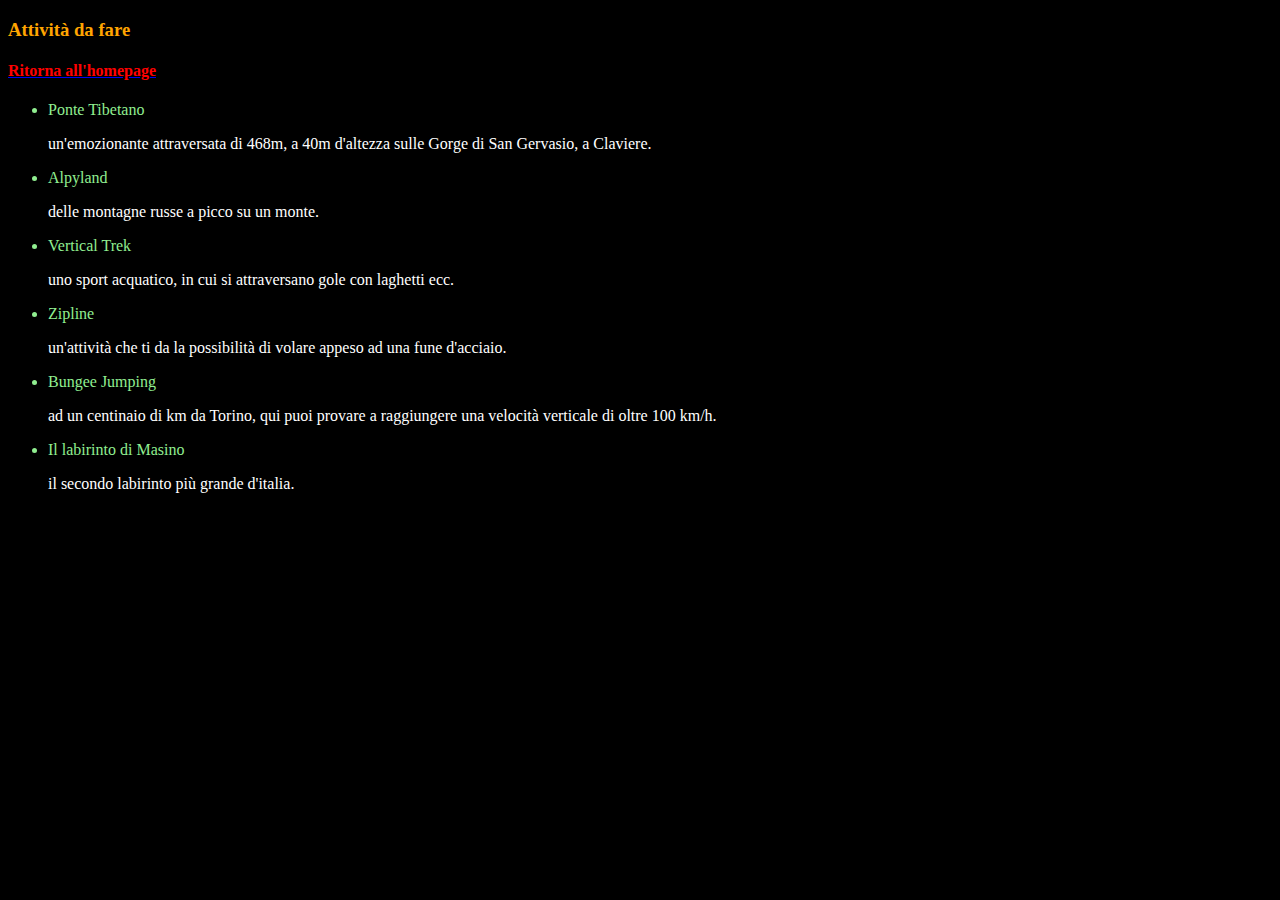
==== attivita.html @ c5121fee "link" ====
<!DOCTYPE html>
<html lang="it">
    <head>
        <meta charset="utf-8">
        <title>Attività</title>
        <style>
            body {
                background-color: black;
            }
            h3 {
                color: orange; text-align: left;
            }
            h4 {
                color: red; text-align: left;
            }
            p {
                color: white; text-align: left;
            }
            li {
                color: lightgreen; text-align: left;
            }
        </style>
    </head>
    <body>
        <h3> Attività da fare</h3>
        <a href="C:\Users\User\OneDrive\Desktop\lavoroinfo1\homepage.html"><h4>Ritorna all'homepage</h4></a>
            <ul>
                <li>Ponte Tibetano<p> un'emozionante attraversata di 468m, a 40m d'altezza sulle Gorge di San Gervasio, a Claviere.</p></li>
                <li>Alpyland<p> delle montagne russe a picco su un monte.</p></li>
                <li>Vertical Trek<p> uno sport acquatico, in cui si attraversano gole con laghetti ecc.</p></li>
                <li>Zipline<p> un'attività che ti da la possibilità di volare appeso ad una fune d'acciaio.</p></li>
                <li>Bungee Jumping<p> ad un centinaio di km da Torino, qui puoi provare a raggiungere una velocità verticale di oltre 100 km/h.</p></li>
                <li>Il labirinto di Masino<p> il secondo labirinto più grande d'italia.</p></li>
            </ul>
    </body>

</html>
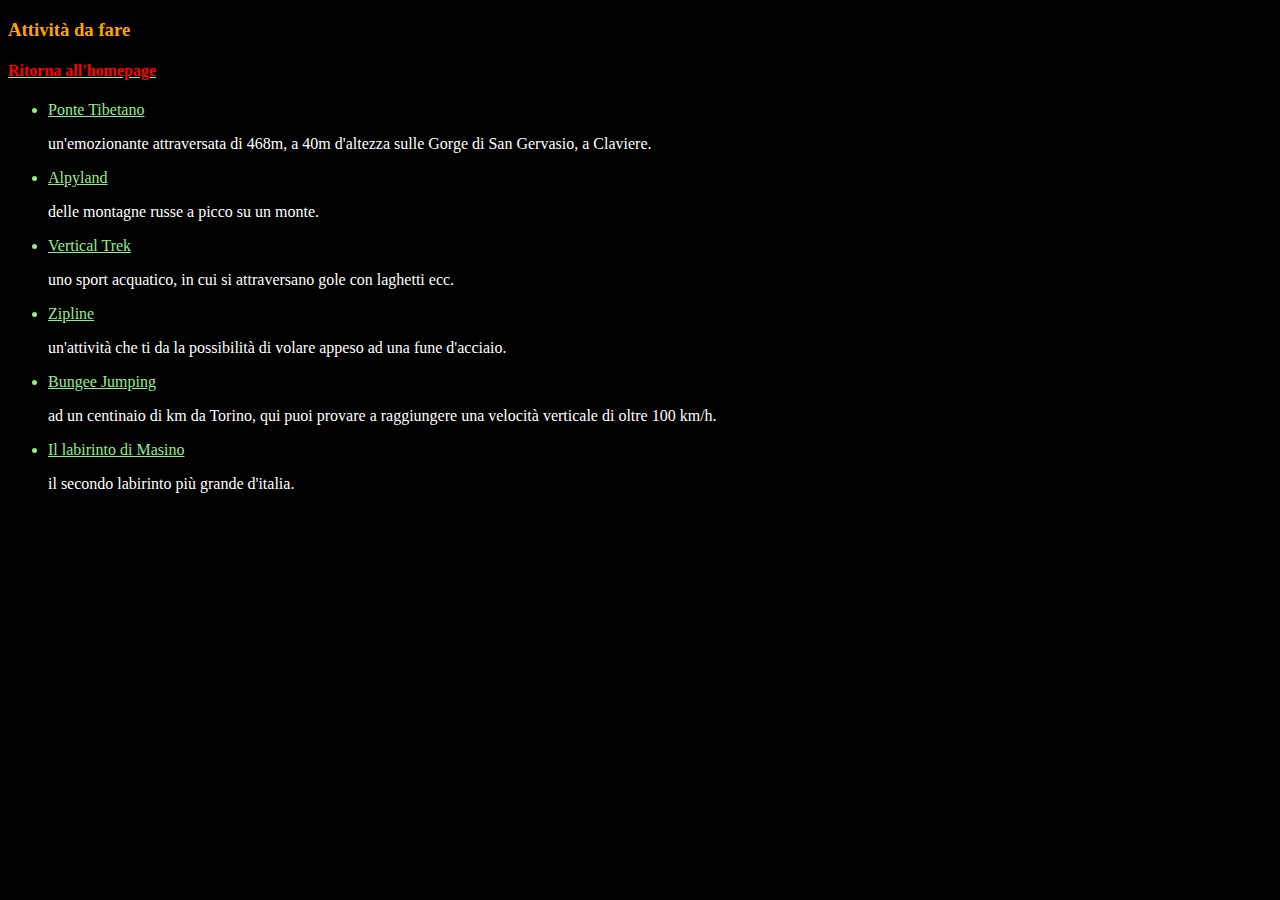
==== commit 6a9a3eeb: "." ====
--- a/attivita.html
+++ b/attivita.html
@@ -19,18 +19,21 @@
             li {
                 color: lightgreen; text-align: left;
             }
+            a {
+                color: lightgreen; text-align: left;
+            }
         </style>
     </head>
     <body>
         <h3> Attività da fare</h3>
         <a href="C:\Users\User\OneDrive\Desktop\lavoroinfo1\homepage.html"><h4>Ritorna all'homepage</h4></a>
             <ul>
-                <li>Ponte Tibetano<p> un'emozionante attraversata di 468m, a 40m d'altezza sulle Gorge di San Gervasio, a Claviere.</p></li>
-                <li>Alpyland<p> delle montagne russe a picco su un monte.</p></li>
-                <li>Vertical Trek<p> uno sport acquatico, in cui si attraversano gole con laghetti ecc.</p></li>
-                <li>Zipline<p> un'attività che ti da la possibilità di volare appeso ad una fune d'acciaio.</p></li>
-                <li>Bungee Jumping<p> ad un centinaio di km da Torino, qui puoi provare a raggiungere una velocità verticale di oltre 100 km/h.</p></li>
-                <li>Il labirinto di Masino<p> il secondo labirinto più grande d'italia.</p></li>
+                <li><a href="https://www.google.com/maps/place/Ponte+Tibetano+Cesana+Claviere/@44.9408808,6.7573478,15z/data=!4m6!3m5!1s0x4789e7dcbb6d06e7:0x9a99729a1ea9828a!8m2!3d44.9408808!4d6.7573478!16s%2Fg%2F11bwdt63c3?entry=ttu">Ponte Tibetano</a><p> un'emozionante attraversata di 468m, a 40m d'altezza sulle Gorge di San Gervasio, a Claviere.</p></li>
+                <li><a href="https://www.google.com/maps/place/Alpyland/@45.8812875,8.4515868,17z/data=!3m1!4b1!4m6!3m5!1s0x47860abc21fcdd31:0x48f7406c40e538ab!8m2!3d45.8812838!4d8.4541617!16s%2Fg%2F1v26kzw6?entry=ttu">Alpyland</a><p> delle montagne russe a picco su un monte.</p></li>
+                <li><a href="https://www.google.com/maps/place/Waterfall+Trek+Canyoning/@45.9857274,8.1233692,17z/data=!3m1!4b1!4m6!3m5!1s0x478f55c93c920e95:0x6bfdaed318abdf6b!8m2!3d45.9857237!4d8.1259441!16s%2Fg%2F11fkqlx_wp?entry=ttu">Vertical Trek</a><p> uno sport acquatico, in cui si attraversano gole con laghetti ecc.</p></li>
+                <li><a href="https://www.google.com/maps/place/Lago+Maggiore+Zipline/@46.0145898,8.5902753,15z/data=!4m10!1m2!2m1!1sLago+Maggiore+Zipline+!3m6!1s0x4785dc83bf11555b:0x36fc7048d418a7bb!8m2!3d46.006476!4d8.6002446!15sChVMYWdvIE1hZ2dpb3JlIFppcGxpbmVaFyIVbGFnbyBtYWdnaW9yZSB6aXBsaW5lkgEKdGhlbWVfcGFya-ABAA!16s%2Fg%2F11c3mq86l2?entry=ttu">Zipline</a><p> un'attività che ti da la possibilità di volare appeso ad una fune d'acciaio.</p></li>
+                <li><a href="https://www.google.com/maps/place/Bungee+Center+Veglio/@45.6442374,8.1150865,17z/data=!3m1!4b1!4m6!3m5!1s0x47861f3b29ccc239:0xfe9dc2d4aba49cf2!8m2!3d45.6442337!4d8.1176614!16s%2Fg%2F11f3qy6bzt?entry=ttu">Bungee Jumping</a><p> ad un centinaio di km da Torino, qui puoi provare a raggiungere una velocità verticale di oltre 100 km/h.</p></li>
+                <li><a href="https://www.google.com/maps/place/Castello+e+Parco+di+Masino/@45.3926294,7.9560587,18z/data=!4m10!1m2!2m1!1slabirinto+di+masino!3m6!1s0x478881fb70f37043:0x8080a1280fdf9528!8m2!3d45.3919142!4d7.9592553!15sChNsYWJpcmludG8gZGkgbWFzaW5vWhUiE2xhYmlyaW50byBkaSBtYXNpbm-SAQZjYXN0bGWaASNDaFpEU1VoTk1HOW5TMFZKUTBGblNVTlBhMkZxU1VObkVBReABAA!16s%2Fg%2F1216xb_m?entry=ttu">Il labirinto di Masino</a><p> il secondo labirinto più grande d'italia.</p></li>
             </ul>
     </body>
 
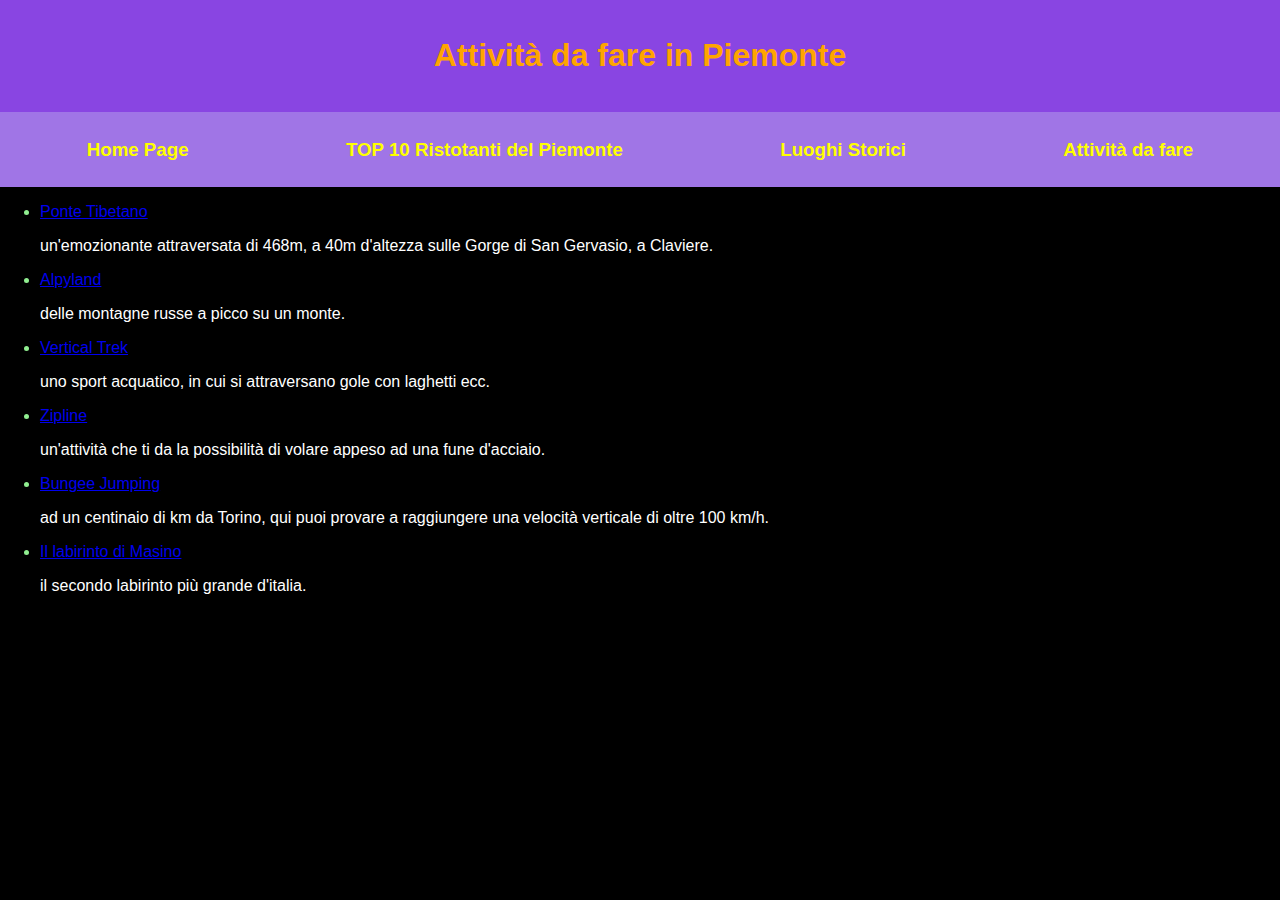
==== commit 8e9b734a: "stile css" ====
--- a/attivita.html
+++ b/attivita.html
@@ -3,35 +3,49 @@
     <head>
         <meta charset="utf-8">
         <title>Attività</title>
-        <style>
-            body {
-                background-color: black;
-            }
-            h3 {
-                color: orange; text-align: left;
-            }
-            h4 {
-                color: red; text-align: left;
-            }
-            p {
-                color: white; text-align: left;
-            }
-            li {
-                color: lightgreen; text-align: left;
-            }
-            a {
-                color: lightgreen; text-align: left;
-            }
-        </style>
+        <link rel="stylesheet" href="stile.css">
     </head>
     <body>
-        <h3> Attività da fare</h3>
-        <a href="C:\Users\User\OneDrive\Desktop\lavoroinfo1\homepage.html"><h4>Ritorna all'homepage</h4></a>
+        <header>
+            <h1 align="middle">Attività da fare in Piemonte</img></h1>
+        </header>
+        <nav>
+            <a href="index.html"><h3>Home Page</h3>
+            <a href="ristoranti.html"><h3>TOP 10 Ristotanti del Piemonte</h3></a>
+            <a href="luoghistorici.html"><h3>Luoghi Storici</h3></a>
+            <a href="attivita.html"><h3>Attività da fare</h3>
+               
+    </nav>
+        
+        
             <ul>
-                <li><a href="https://www.google.com/maps/place/Ponte+Tibetano+Cesana+Claviere/@44.9408808,6.7573478,15z/data=!4m6!3m5!1s0x4789e7dcbb6d06e7:0x9a99729a1ea9828a!8m2!3d44.9408808!4d6.7573478!16s%2Fg%2F11bwdt63c3?entry=ttu">Ponte Tibetano</a><p> un'emozionante attraversata di 468m, a 40m d'altezza sulle Gorge di San Gervasio, a Claviere.</p></li>
-                <li><a href="https://www.google.com/maps/place/Alpyland/@45.8812875,8.4515868,17z/data=!3m1!4b1!4m6!3m5!1s0x47860abc21fcdd31:0x48f7406c40e538ab!8m2!3d45.8812838!4d8.4541617!16s%2Fg%2F1v26kzw6?entry=ttu">Alpyland</a><p> delle montagne russe a picco su un monte.</p></li>
-                <li><a href="https://www.google.com/maps/place/Waterfall+Trek+Canyoning/@45.9857274,8.1233692,17z/data=!3m1!4b1!4m6!3m5!1s0x478f55c93c920e95:0x6bfdaed318abdf6b!8m2!3d45.9857237!4d8.1259441!16s%2Fg%2F11fkqlx_wp?entry=ttu">Vertical Trek</a><p> uno sport acquatico, in cui si attraversano gole con laghetti ecc.</p></li>
-                <li><a href="https://www.google.com/maps/place/Lago+Maggiore+Zipline/@46.0145898,8.5902753,15z/data=!4m10!1m2!2m1!1sLago+Maggiore+Zipline+!3m6!1s0x4785dc83bf11555b:0x36fc7048d418a7bb!8m2!3d46.006476!4d8.6002446!15sChVMYWdvIE1hZ2dpb3JlIFppcGxpbmVaFyIVbGFnbyBtYWdnaW9yZSB6aXBsaW5lkgEKdGhlbWVfcGFya-ABAA!16s%2Fg%2F11c3mq86l2?entry=ttu">Zipline</a><p> un'attività che ti da la possibilità di volare appeso ad una fune d'acciaio.</p></li>
+                <li>
+                    <a href="https://www.google.com/maps/place/Ponte+Tibetano+Cesana+Claviere/@44.9408808,6.7573478,15z/data=!4m6!3m5!1s0x4789e7dcbb6d06e7:0x9a99729a1ea9828a!8m2!3d44.9408808!4d6.7573478!16s%2Fg%2F11bwdt63c3?entry=ttu">
+                        Ponte Tibetano
+                    </a>
+                        <p> un'emozionante attraversata di 468m, a 40m d'altezza sulle Gorge di San Gervasio, a Claviere.
+
+                        </p>
+                </li>
+                <li>
+                    <a href="https://www.google.com/maps/place/Alpyland/@45.8812875,8.4515868,17z/data=!3m1!4b1!4m6!3m5!1s0x47860abc21fcdd31:0x48f7406c40e538ab!8m2!3d45.8812838!4d8.4541617!16s%2Fg%2F1v26kzw6?entry=ttu">
+                        Alpyland
+                    </a>
+                        <p> delle montagne russe a picco su un monte.
+                        </p>
+                </li>
+                <li>
+                    <a href="https://www.google.com/maps/place/Waterfall+Trek+Canyoning/@45.9857274,8.1233692,17z/data=!3m1!4b1!4m6!3m5!1s0x478f55c93c920e95:0x6bfdaed318abdf6b!8m2!3d45.9857237!4d8.1259441!16s%2Fg%2F11fkqlx_wp?entry=ttu">
+                        Vertical Trek
+                    </a>
+                        <p> 
+                            uno sport acquatico, in cui si attraversano gole con laghetti ecc.
+                        </p>
+                </li>
+                <li>
+                    <a href="https://www.google.com/maps/place/Lago+Maggiore+Zipline/@46.0145898,8.5902753,15z/data=!4m10!1m2!2m1!1sLago+Maggiore+Zipline+!3m6!1s0x4785dc83bf11555b:0x36fc7048d418a7bb!8m2!3d46.006476!4d8.6002446!15sChVMYWdvIE1hZ2dpb3JlIFppcGxpbmVaFyIVbGFnbyBtYWdnaW9yZSB6aXBsaW5lkgEKdGhlbWVfcGFya-ABAA!16s%2Fg%2F11c3mq86l2?entry=ttu">
+                        Zipline
+                    </a><p> un'attività che ti da la possibilità di volare appeso ad una fune d'acciaio.</p></li>
                 <li><a href="https://www.google.com/maps/place/Bungee+Center+Veglio/@45.6442374,8.1150865,17z/data=!3m1!4b1!4m6!3m5!1s0x47861f3b29ccc239:0xfe9dc2d4aba49cf2!8m2!3d45.6442337!4d8.1176614!16s%2Fg%2F11f3qy6bzt?entry=ttu">Bungee Jumping</a><p> ad un centinaio di km da Torino, qui puoi provare a raggiungere una velocità verticale di oltre 100 km/h.</p></li>
                 <li><a href="https://www.google.com/maps/place/Castello+e+Parco+di+Masino/@45.3926294,7.9560587,18z/data=!4m10!1m2!2m1!1slabirinto+di+masino!3m6!1s0x478881fb70f37043:0x8080a1280fdf9528!8m2!3d45.3919142!4d7.9592553!15sChNsYWJpcmludG8gZGkgbWFzaW5vWhUiE2xhYmlyaW50byBkaSBtYXNpbm-SAQZjYXN0bGWaASNDaFpEU1VoTk1HOW5TMFZKUTBGblNVTlBhMkZxU1VObkVBReABAA!16s%2Fg%2F1216xb_m?entry=ttu">Il labirinto di Masino</a><p> il secondo labirinto più grande d'italia.</p></li>
             </ul>
--- a/stile.css
+++ b/stile.css
@@ -0,0 +1,61 @@
+<style>
+
+h1 {
+    color: orange; text-align: middle; vertical-align: top;
+}
+h3 {
+    color: yellow; text-align: left;
+}
+p {
+    color: white; text-align: left;
+}
+li {
+    color: lightgreen; text-align: left;
+}
+nav {
+    display: flex;
+    justify-content: space-around;
+    background-color: #444;
+    padding: 0.5em;
+}
+nav a {
+    color: #fff;
+    text-decoration: none;
+}
+body {
+    font-family: 'Arial', sans-serif;
+    margin: 0;
+    padding: 0;
+    background-color: black;
+    color: #333;
+}
+header {
+    background-color: #8945e2;
+    color: orange;
+    text-align: center;
+    padding: 1em;
+}
+nav {
+    display: flex;
+    justify-content: space-around;
+    background-color: #a075e6;
+    padding: 0.5em;
+}
+nav a {
+    color: #fff;
+    text-decoration: none;
+}
+section {
+    padding: 2em;
+}
+footer {
+    background-color: #333;
+    color: #fff;
+    text-align: center;
+    padding: 1em;
+    position: fixed;
+    bottom: 0;
+    width: 100%;
+}
+   
+</style>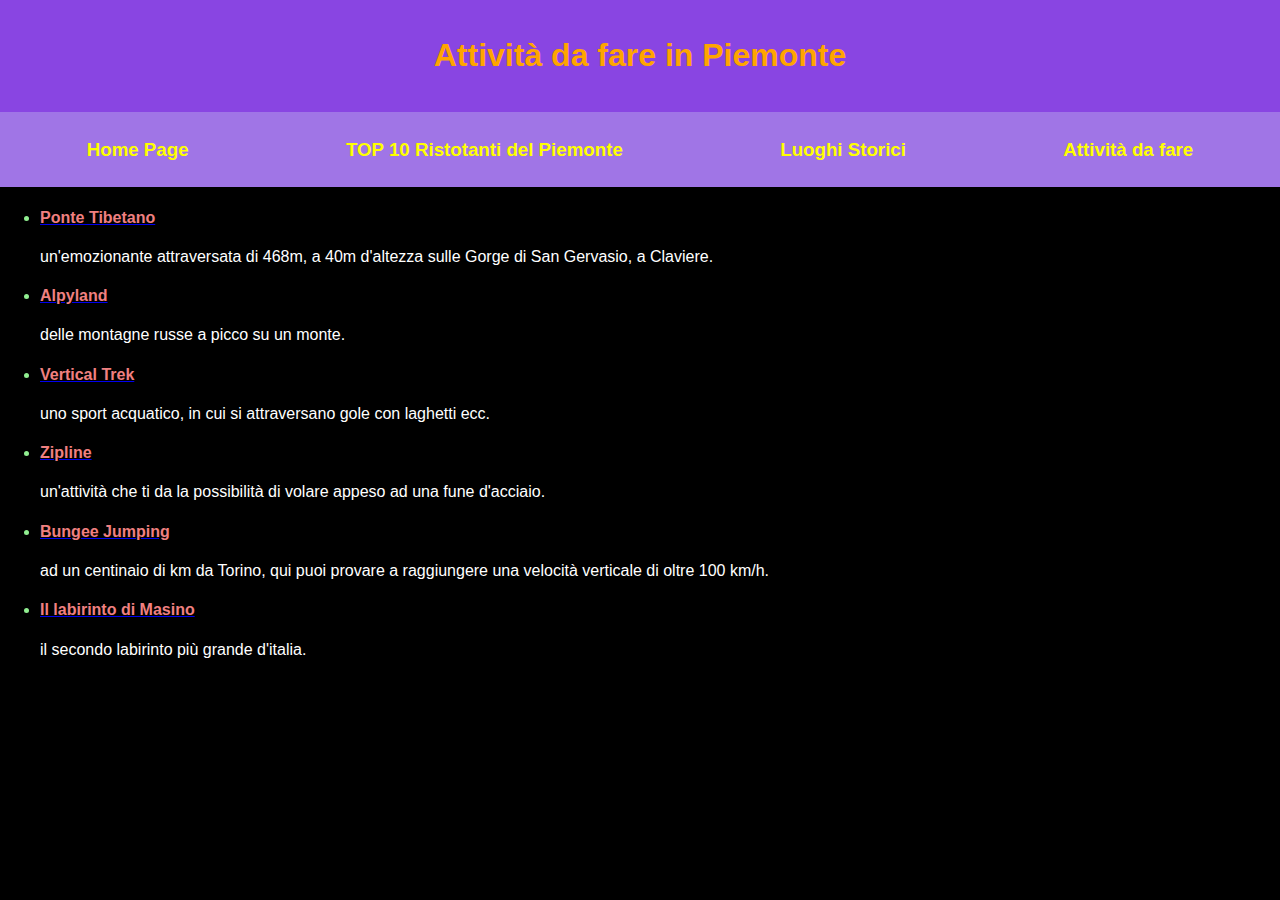
==== commit 6ea63525: "." ====
--- a/attivita.html
+++ b/attivita.html
@@ -21,7 +21,7 @@
             <ul>
                 <li>
                     <a href="https://www.google.com/maps/place/Ponte+Tibetano+Cesana+Claviere/@44.9408808,6.7573478,15z/data=!4m6!3m5!1s0x4789e7dcbb6d06e7:0x9a99729a1ea9828a!8m2!3d44.9408808!4d6.7573478!16s%2Fg%2F11bwdt63c3?entry=ttu">
-                        Ponte Tibetano
+                        <h4>Ponte Tibetano</h4>
                     </a>
                         <p> un'emozionante attraversata di 468m, a 40m d'altezza sulle Gorge di San Gervasio, a Claviere.
 
@@ -29,14 +29,15 @@
                 </li>
                 <li>
                     <a href="https://www.google.com/maps/place/Alpyland/@45.8812875,8.4515868,17z/data=!3m1!4b1!4m6!3m5!1s0x47860abc21fcdd31:0x48f7406c40e538ab!8m2!3d45.8812838!4d8.4541617!16s%2Fg%2F1v26kzw6?entry=ttu">
-                        Alpyland
+                        <h4>Alpyland</h4>
                     </a>
-                        <p> delle montagne russe a picco su un monte.
+                        <p> 
+                            delle montagne russe a picco su un monte.
                         </p>
                 </li>
                 <li>
                     <a href="https://www.google.com/maps/place/Waterfall+Trek+Canyoning/@45.9857274,8.1233692,17z/data=!3m1!4b1!4m6!3m5!1s0x478f55c93c920e95:0x6bfdaed318abdf6b!8m2!3d45.9857237!4d8.1259441!16s%2Fg%2F11fkqlx_wp?entry=ttu">
-                        Vertical Trek
+                        <h4>Vertical Trek</h4>
                     </a>
                         <p> 
                             uno sport acquatico, in cui si attraversano gole con laghetti ecc.
@@ -44,10 +45,28 @@
                 </li>
                 <li>
                     <a href="https://www.google.com/maps/place/Lago+Maggiore+Zipline/@46.0145898,8.5902753,15z/data=!4m10!1m2!2m1!1sLago+Maggiore+Zipline+!3m6!1s0x4785dc83bf11555b:0x36fc7048d418a7bb!8m2!3d46.006476!4d8.6002446!15sChVMYWdvIE1hZ2dpb3JlIFppcGxpbmVaFyIVbGFnbyBtYWdnaW9yZSB6aXBsaW5lkgEKdGhlbWVfcGFya-ABAA!16s%2Fg%2F11c3mq86l2?entry=ttu">
-                        Zipline
-                    </a><p> un'attività che ti da la possibilità di volare appeso ad una fune d'acciaio.</p></li>
-                <li><a href="https://www.google.com/maps/place/Bungee+Center+Veglio/@45.6442374,8.1150865,17z/data=!3m1!4b1!4m6!3m5!1s0x47861f3b29ccc239:0xfe9dc2d4aba49cf2!8m2!3d45.6442337!4d8.1176614!16s%2Fg%2F11f3qy6bzt?entry=ttu">Bungee Jumping</a><p> ad un centinaio di km da Torino, qui puoi provare a raggiungere una velocità verticale di oltre 100 km/h.</p></li>
-                <li><a href="https://www.google.com/maps/place/Castello+e+Parco+di+Masino/@45.3926294,7.9560587,18z/data=!4m10!1m2!2m1!1slabirinto+di+masino!3m6!1s0x478881fb70f37043:0x8080a1280fdf9528!8m2!3d45.3919142!4d7.9592553!15sChNsYWJpcmludG8gZGkgbWFzaW5vWhUiE2xhYmlyaW50byBkaSBtYXNpbm-SAQZjYXN0bGWaASNDaFpEU1VoTk1HOW5TMFZKUTBGblNVTlBhMkZxU1VObkVBReABAA!16s%2Fg%2F1216xb_m?entry=ttu">Il labirinto di Masino</a><p> il secondo labirinto più grande d'italia.</p></li>
+                        <h4>Zipline</h4>
+                    </a>
+                        <p> 
+                            un'attività che ti da la possibilità di volare appeso ad una fune d'acciaio.
+                        </p>
+                </li>
+                <li>
+                    <a href="https://www.google.com/maps/place/Bungee+Center+Veglio/@45.6442374,8.1150865,17z/data=!3m1!4b1!4m6!3m5!1s0x47861f3b29ccc239:0xfe9dc2d4aba49cf2!8m2!3d45.6442337!4d8.1176614!16s%2Fg%2F11f3qy6bzt?entry=ttu">
+                        <h4>Bungee Jumping</h4>
+                    </a>
+                        <p> 
+                            ad un centinaio di km da Torino, qui puoi provare a raggiungere una velocità verticale di oltre 100 km/h.
+                        </p>
+                </li>
+                <li>
+                    <a href="https://www.google.com/maps/place/Castello+e+Parco+di+Masino/@45.3926294,7.9560587,18z/data=!4m10!1m2!2m1!1slabirinto+di+masino!3m6!1s0x478881fb70f37043:0x8080a1280fdf9528!8m2!3d45.3919142!4d7.9592553!15sChNsYWJpcmludG8gZGkgbWFzaW5vWhUiE2xhYmlyaW50byBkaSBtYXNpbm-SAQZjYXN0bGWaASNDaFpEU1VoTk1HOW5TMFZKUTBGblNVTlBhMkZxU1VObkVBReABAA!16s%2Fg%2F1216xb_m?entry=ttu">
+                        <h4>Il labirinto di Masino</h4>
+                    </a>
+                        <p> 
+                            il secondo labirinto più grande d'italia.
+                         </p>
+                </li>
             </ul>
     </body>
 
--- a/stile.css
+++ b/stile.css
@@ -6,8 +6,11 @@
 h3 {
     color: yellow; text-align: left;
 }
+h4 {
+    color: lightcoral;
+}
 p {
-    color: white; text-align: left;
+    color:white;
 }
 li {
     color: lightgreen; text-align: left;
@@ -57,5 +60,17 @@
     bottom: 0;
     width: 100%;
 }
+table {
+    text-align: center;
+}
+tr {
+    text-align: center;
+}
+td {
+    text-align: center;
+}
+img {
+    align: center;
+}
    
 </style>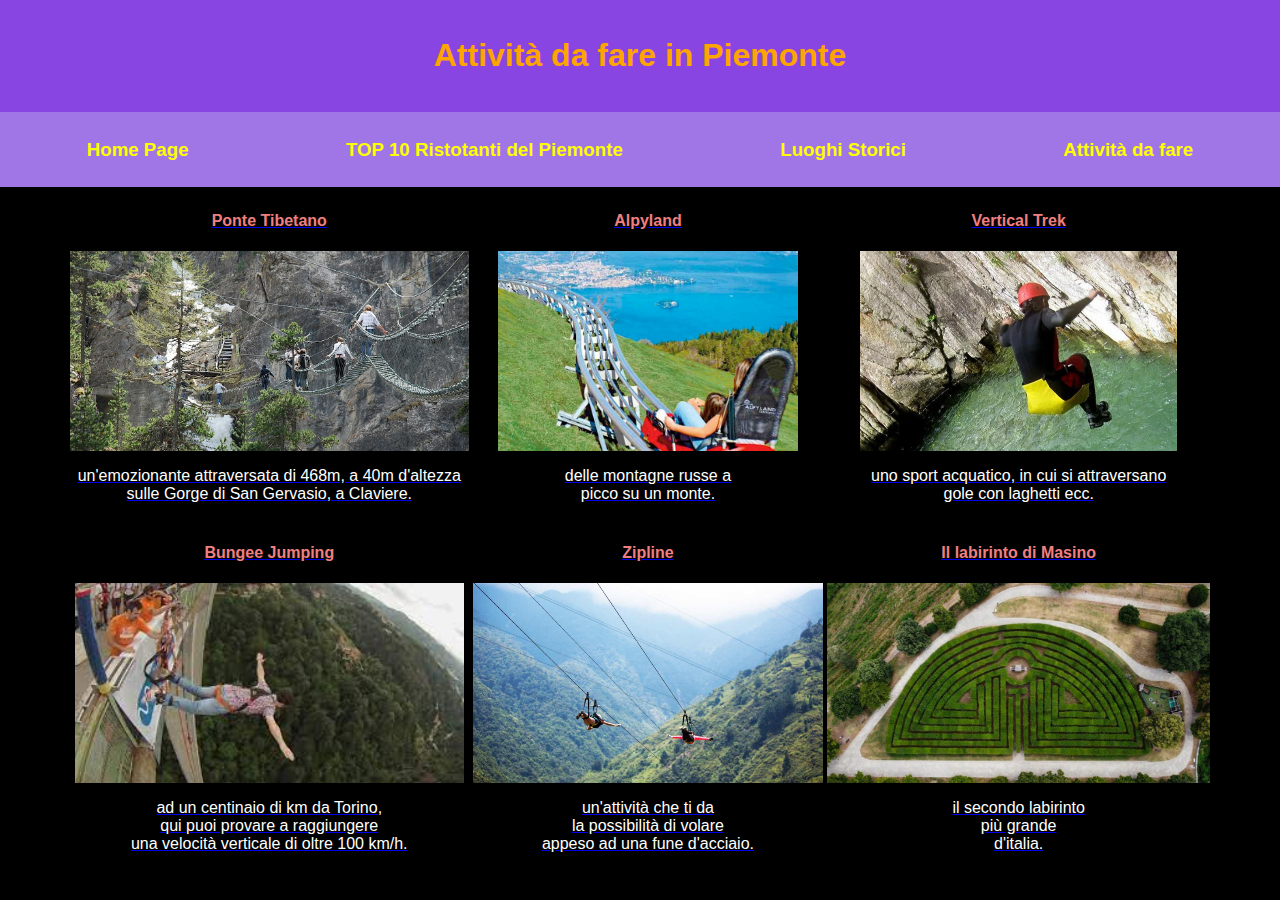
==== commit 00c3fa70: "." ====
--- a/attivita.html
+++ b/attivita.html
@@ -16,58 +16,67 @@
             <a href="attivita.html"><h3>Attività da fare</h3>
                
     </nav>
-        
-        
-            <ul>
-                <li>
-                    <a href="https://www.google.com/maps/place/Ponte+Tibetano+Cesana+Claviere/@44.9408808,6.7573478,15z/data=!4m6!3m5!1s0x4789e7dcbb6d06e7:0x9a99729a1ea9828a!8m2!3d44.9408808!4d6.7573478!16s%2Fg%2F11bwdt63c3?entry=ttu">
-                        <h4>Ponte Tibetano</h4>
-                    </a>
-                        <p> un'emozionante attraversata di 468m, a 40m d'altezza sulle Gorge di San Gervasio, a Claviere.
-
-                        </p>
-                </li>
-                <li>
-                    <a href="https://www.google.com/maps/place/Alpyland/@45.8812875,8.4515868,17z/data=!3m1!4b1!4m6!3m5!1s0x47860abc21fcdd31:0x48f7406c40e538ab!8m2!3d45.8812838!4d8.4541617!16s%2Fg%2F1v26kzw6?entry=ttu">
-                        <h4>Alpyland</h4>
-                    </a>
-                        <p> 
-                            delle montagne russe a picco su un monte.
-                        </p>
-                </li>
-                <li>
-                    <a href="https://www.google.com/maps/place/Waterfall+Trek+Canyoning/@45.9857274,8.1233692,17z/data=!3m1!4b1!4m6!3m5!1s0x478f55c93c920e95:0x6bfdaed318abdf6b!8m2!3d45.9857237!4d8.1259441!16s%2Fg%2F11fkqlx_wp?entry=ttu">
-                        <h4>Vertical Trek</h4>
-                    </a>
-                        <p> 
-                            uno sport acquatico, in cui si attraversano gole con laghetti ecc.
-                        </p>
-                </li>
-                <li>
-                    <a href="https://www.google.com/maps/place/Lago+Maggiore+Zipline/@46.0145898,8.5902753,15z/data=!4m10!1m2!2m1!1sLago+Maggiore+Zipline+!3m6!1s0x4785dc83bf11555b:0x36fc7048d418a7bb!8m2!3d46.006476!4d8.6002446!15sChVMYWdvIE1hZ2dpb3JlIFppcGxpbmVaFyIVbGFnbyBtYWdnaW9yZSB6aXBsaW5lkgEKdGhlbWVfcGFya-ABAA!16s%2Fg%2F11c3mq86l2?entry=ttu">
-                        <h4>Zipline</h4>
-                    </a>
-                        <p> 
-                            un'attività che ti da la possibilità di volare appeso ad una fune d'acciaio.
-                        </p>
-                </li>
-                <li>
-                    <a href="https://www.google.com/maps/place/Bungee+Center+Veglio/@45.6442374,8.1150865,17z/data=!3m1!4b1!4m6!3m5!1s0x47861f3b29ccc239:0xfe9dc2d4aba49cf2!8m2!3d45.6442337!4d8.1176614!16s%2Fg%2F11f3qy6bzt?entry=ttu">
-                        <h4>Bungee Jumping</h4>
-                    </a>
-                        <p> 
-                            ad un centinaio di km da Torino, qui puoi provare a raggiungere una velocità verticale di oltre 100 km/h.
-                        </p>
-                </li>
-                <li>
-                    <a href="https://www.google.com/maps/place/Castello+e+Parco+di+Masino/@45.3926294,7.9560587,18z/data=!4m10!1m2!2m1!1slabirinto+di+masino!3m6!1s0x478881fb70f37043:0x8080a1280fdf9528!8m2!3d45.3919142!4d7.9592553!15sChNsYWJpcmludG8gZGkgbWFzaW5vWhUiE2xhYmlyaW50byBkaSBtYXNpbm-SAQZjYXN0bGWaASNDaFpEU1VoTk1HOW5TMFZKUTBGblNVTlBhMkZxU1VObkVBReABAA!16s%2Fg%2F1216xb_m?entry=ttu">
-                        <h4>Il labirinto di Masino</h4>
-                    </a>
-                        <p> 
-                            il secondo labirinto più grande d'italia.
-                         </p>
-                </li>
-            </ul>
+    <table align="Center">
+        <tr>
+            <td>
+                <a href="https://www.google.com/maps/place/Ponte+Tibetano+Cesana+Claviere/@44.9408808,6.7573478,15z/data=!4m6!3m5!1s0x4789e7dcbb6d06e7:0x9a99729a1ea9828a!8m2!3d44.9408808!4d6.7573478!16s%2Fg%2F11bwdt63c3?entry=ttu">
+                    <h4>Ponte Tibetano</h4>
+                </a>
+                <img src="img/ponte-tibetano.jpg" height="200" align="top">
+                <p align="Center"> 
+                    un'emozionante attraversata di 468m, a 40m d'altezza <br>sulle Gorge di San Gervasio, a Claviere.
+                </p>
+            </td>
+            <td>
+                <a href="https://www.google.com/maps/place/Alpyland/@45.8812875,8.4515868,17z/data=!3m1!4b1!4m6!3m5!1s0x47860abc21fcdd31:0x48f7406c40e538ab!8m2!3d45.8812838!4d8.4541617!16s%2Fg%2F1v26kzw6?entry=ttu">
+                    <h4>Alpyland</h4>
+                </a>
+                <img src="img/alpyland.jpg" height="200" align="top">
+                <p align="Center">
+                    delle montagne russe a <br>picco su un monte.
+                </p>
+            </td>
+            <td>
+                <a href="https://www.google.com/maps/place/Waterfall+Trek+Canyoning/@45.9857274,8.1233692,17z/data=!3m1!4b1!4m6!3m5!1s0x478f55c93c920e95:0x6bfdaed318abdf6b!8m2!3d45.9857237!4d8.1259441!16s%2Fg%2F11fkqlx_wp?entry=ttu">
+                    <h4>Vertical Trek</h4>
+                </a>
+                <img src="img/vertical-trek.webp" height="200" align="top">
+                <p align="Center">
+                    uno sport acquatico, in cui si attraversano <br>gole con laghetti ecc.
+                </p>
+            </td>
+           
+        </tr>
+        <tr>
+            <td>   
+                <a href="https://www.google.com/maps/place/Bungee+Center+Veglio/@45.6442374,8.1150865,17z/data=!3m1!4b1!4m6!3m5!1s0x47861f3b29ccc239:0xfe9dc2d4aba49cf2!8m2!3d45.6442337!4d8.1176614!16s%2Fg%2F11f3qy6bzt?entry=ttu">
+                    <h4>Bungee Jumping</h4>
+                </a>
+                <img src="img/bungee.jpeg" height="200" align="top">
+                <p align="Center">
+                    ad un centinaio di km da Torino, <br>qui puoi provare a raggiungere <br>una velocità verticale di oltre 100 km/h.
+                </p>
+            </td>
+            <td>
+                <a href="https://www.google.com/maps/place/Lago+Maggiore+Zipline/@46.0145898,8.5902753,15z/data=!4m10!1m2!2m1!1sLago+Maggiore+Zipline+!3m6!1s0x4785dc83bf11555b:0x36fc7048d418a7bb!8m2!3d46.006476!4d8.6002446!15sChVMYWdvIE1hZ2dpb3JlIFppcGxpbmVaFyIVbGFnbyBtYWdnaW9yZSB6aXBsaW5lkgEKdGhlbWVfcGFya-ABAA!16s%2Fg%2F11c3mq86l2?entry=ttu">
+                    <h4>Zipline</h4>
+                </a>
+                <img src="img/zipline.jpg" height="200" align="TOP">
+                <p align="Center">
+                    un'attività che ti da <br>la possibilità di volare <br>appeso ad una fune d'acciaio.
+                </p>
+            </td>
+            <td>
+                <a href="https://www.google.com/maps/place/Castello+e+Parco+di+Masino/@45.3926294,7.9560587,18z/data=!4m10!1m2!2m1!1slabirinto+di+masino!3m6!1s0x478881fb70f37043:0x8080a1280fdf9528!8m2!3d45.3919142!4d7.9592553!15sChNsYWJpcmludG8gZGkgbWFzaW5vWhUiE2xhYmlyaW50byBkaSBtYXNpbm-SAQZjYXN0bGWaASNDaFpEU1VoTk1HOW5TMFZKUTBGblNVTlBhMkZxU1VObkVBReABAA!16s%2Fg%2F1216xb_m?entry=ttu">
+                    <h4>Il labirinto di Masino</h4>
+                </a>
+                <img src="img/labirinto.avif" height="200" align="TOP">
+                <p align="Center">
+                    il secondo labirinto <br>più grande <br>d'italia.
+                </p>
+            </td>
+        </tr>
+    </table>    
     </body>
 
 </html>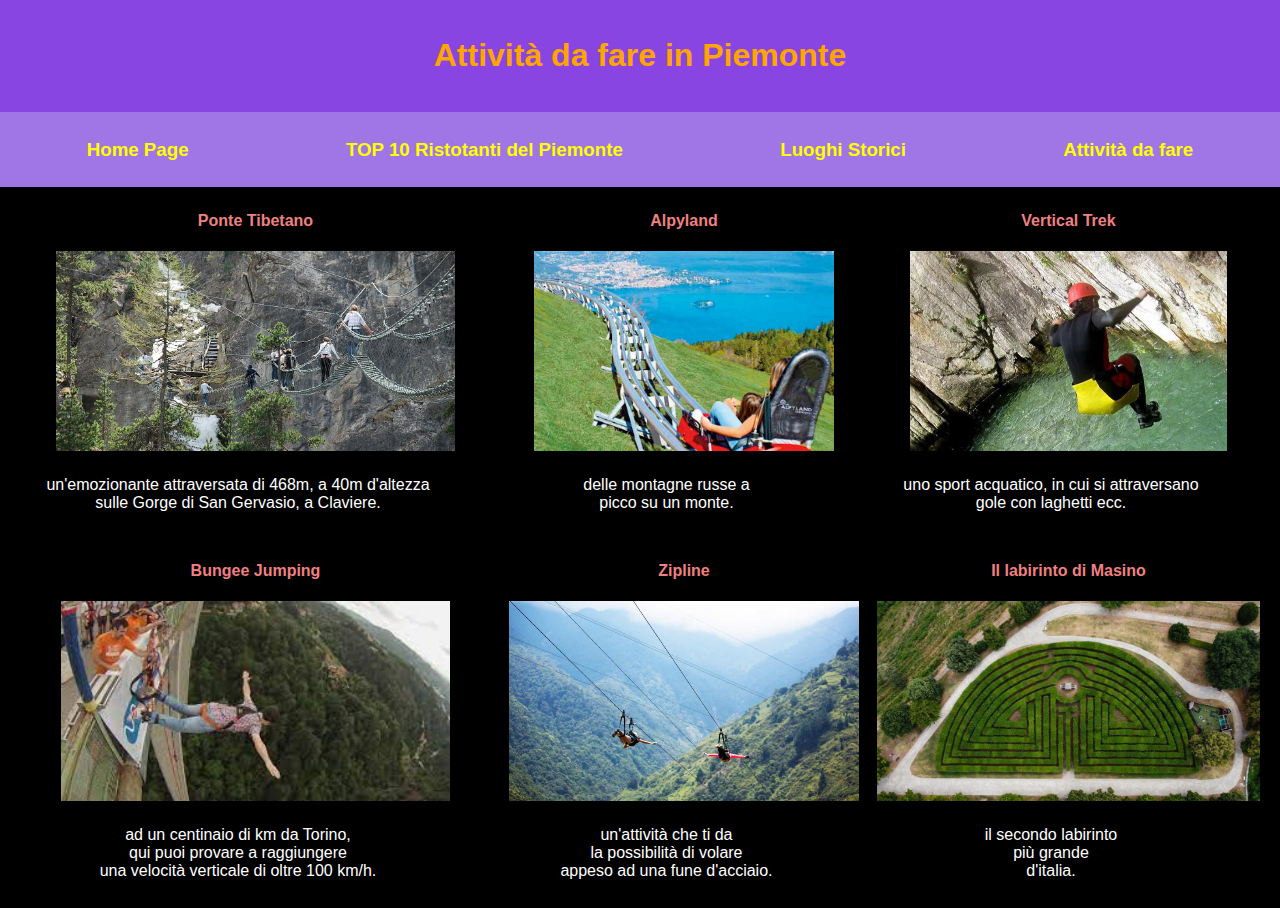
==== commit ebf5a997: "." ====
--- a/attivita.html
+++ b/attivita.html
@@ -13,7 +13,7 @@
             <a href="index.html"><h3>Home Page</h3>
             <a href="ristoranti.html"><h3>TOP 10 Ristotanti del Piemonte</h3></a>
             <a href="luoghistorici.html"><h3>Luoghi Storici</h3></a>
-            <a href="attivita.html"><h3>Attività da fare</h3>
+            <a href="attivita.html"><h3>Attività da fare</h3></a>
                
     </nav>
     <table align="Center">
--- a/stile.css
+++ b/stile.css
@@ -10,7 +10,7 @@
     color: lightcoral;
 }
 p {
-    color:white;
+    color:white; margin-top: 25px; margin-bottom: 25px; margin-right: 75px; margin-left: 40px;
 }
 li {
     color: lightgreen; text-align: left;
@@ -20,10 +20,6 @@
     justify-content: space-around;
     background-color: #444;
     padding: 0.5em;
-}
-nav a {
-    color: #fff;
-    text-decoration: none;
 }
 body {
     font-family: 'Arial', sans-serif;
@@ -44,25 +40,6 @@
     background-color: #a075e6;
     padding: 0.5em;
 }
-nav a {
-    color: #fff;
-    text-decoration: none;
-}
-section {
-    padding: 2em;
-}
-footer {
-    background-color: #333;
-    color: #fff;
-    text-align: center;
-    padding: 1em;
-    position: fixed;
-    bottom: 0;
-    width: 100%;
-}
-table {
-    text-align: center;
-}
 tr {
     text-align: center;
 }
@@ -72,5 +49,7 @@
 img {
     align: center;
 }
-   
+a {
+    text-decoration: none;
+}
 </style>